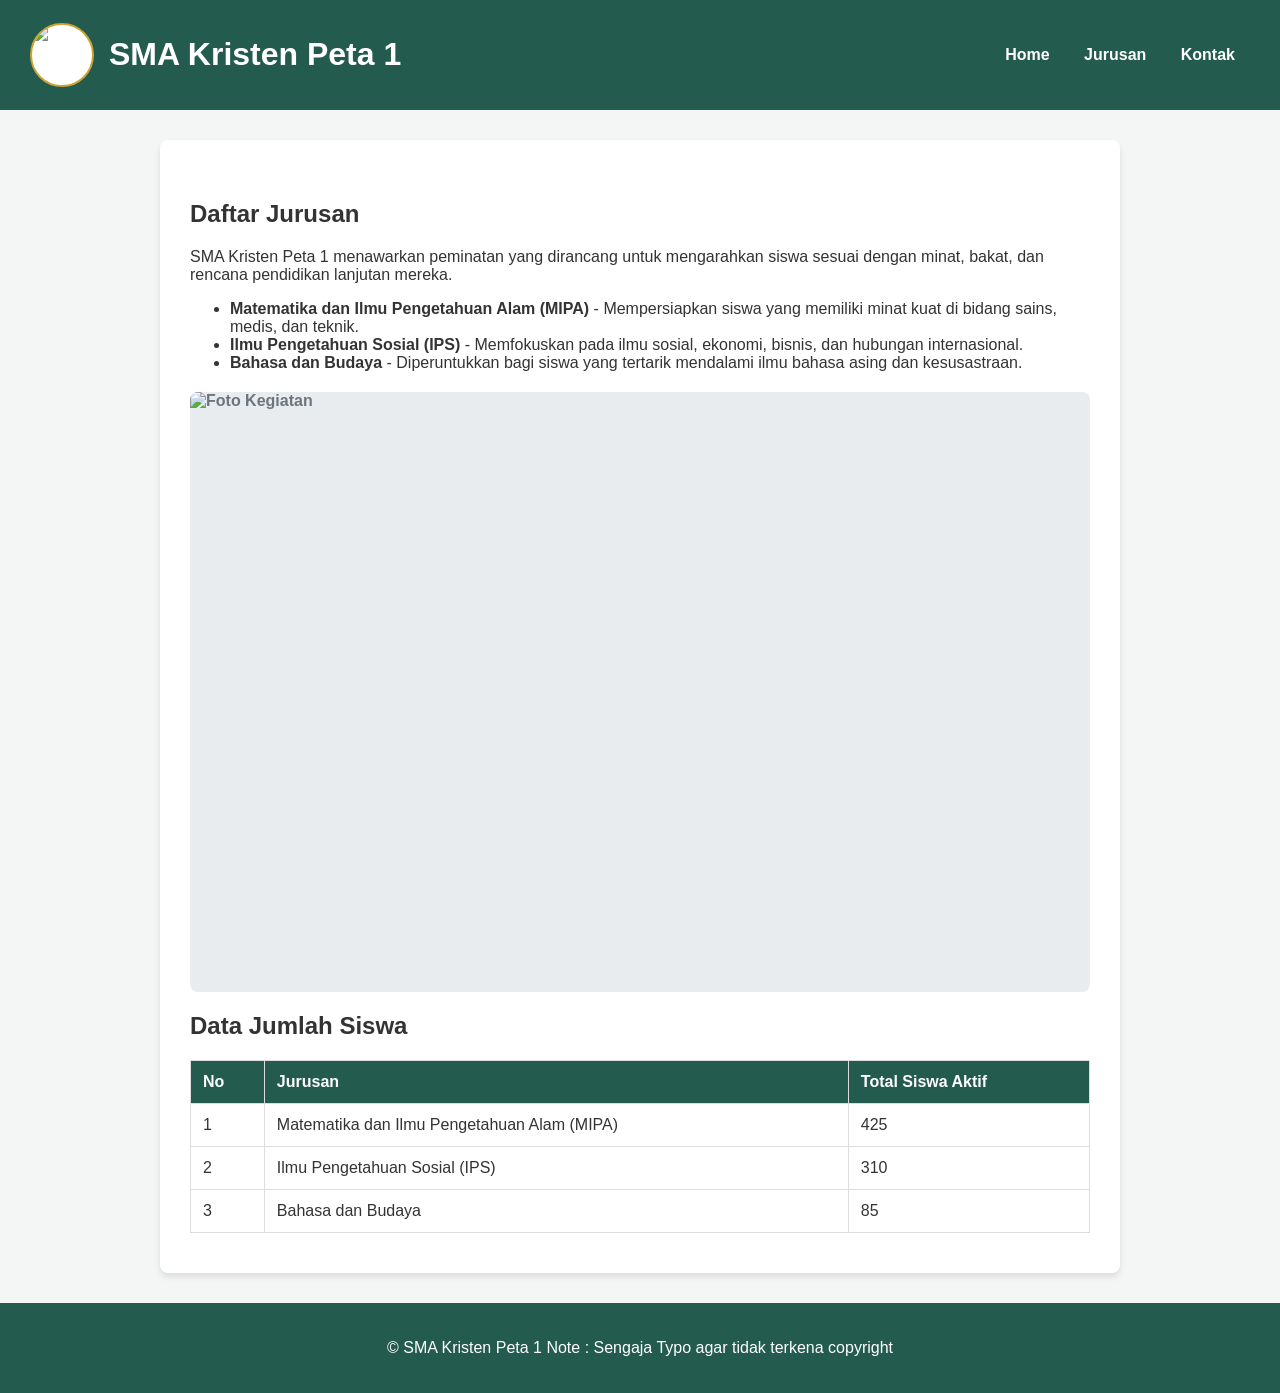
==== jurusan.html @ 4df32e68 "Add files via upload" ====
<!doctype html>
<html lang="id">
  <head>
    <meta charset="UTF-8" />
    <meta name="viewport" content="width=device-width, initial-scale=1.0" />
    <title>Jurusan - SMA Kristen Peta 1</title>
    <link rel="stylesheet" href="style.css" />
  </head>
  <body>
    <header>
      <div class="logo-container">
        <img src="img/logo.png" alt="Logo SMA Kristen Peta 1" />
        <h1>SMA Kristen Peta 1</h1>
      </div>
      <nav>
        <a href="index.html">Home</a>
        <a href="jurusan.html">Jurusan</a>
        <a href="kontak.html">Kontak</a>
      </nav>
    </header>

    <section>
      <h2>Daftar Jurusan</h2>
      <p>
        SMA Kristen Peta 1 menawarkan peminatan yang dirancang untuk mengarahkan
        siswa sesuai dengan minat, bakat, dan rencana pendidikan lanjutan
        mereka.
      </p>

      <ul>
        <li>
          <strong>Matematika dan Ilmu Pengetahuan Alam (MIPA)</strong> -
          Mempersiapkan siswa yang memiliki minat kuat di bidang sains, medis,
          dan teknik.
        </li>
        <li>
          <strong>Ilmu Pengetahuan Sosial (IPS)</strong> - Memfokuskan pada ilmu
          sosial, ekonomi, bisnis, dan hubungan internasional.
        </li>
        <li>
          <strong>Bahasa dan Budaya</strong> - Diperuntukkan bagi siswa yang
          tertarik mendalami ilmu bahasa asing dan kesusastraan.
        </li>
      </ul>

      <div class="photo-spot" style="height: 600px">
        <img src="img/lab.jpg" alt="Foto Kegiatan" />
      </div>

      <h2>Data Jumlah Siswa</h2>
      <table>
        <thead>
          <tr>
            <th>No</th>
            <th>Jurusan</th>
            <th>Total Siswa Aktif</th>
          </tr>
        </thead>
        <tbody>
          <tr>
            <td>1</td>
            <td>Matematika dan Ilmu Pengetahuan Alam (MIPA)</td>
            <td>425</td>
          </tr>
          <tr>
            <td>2</td>
            <td>Ilmu Pengetahuan Sosial (IPS)</td>
            <td>310</td>
          </tr>
          <tr>
            <td>3</td>
            <td>Bahasa dan Budaya</td>
            <td>85</td>
          </tr>
        </tbody>
      </table>
    </section>

    <footer>
      <p>
        &copy; SMA Kristen Peta 1 Note : Sengaja Typo agar tidak terkena
        copyright
      </p>
    </footer>
  </body>
</html>
---- style.css ----
body {
  font-family: Arial, sans-serif;
  margin: 0;
  padding: 0;
  background-color: #f4f6f5;
  color: #333;
}
header {
  background-color: #235b4e;
  color: white;
  padding: 15px 30px;
  display: flex;
  align-items: center;
  justify-content: space-between;
}
.logo-container {
  display: flex;
  align-items: center;
  gap: 15px;
}
.logo-container img {
  width: 60px;
  height: 60px;
  background-color: white;
  border-radius: 50%;
  object-fit: contain;
  border: 2px solid #cda434;
}
nav a {
  color: white;
  text-decoration: none;
  margin: 0 15px;
  font-size: 16px;
  font-weight: 600;
}
nav a:hover {
  color: #cda434;
}
section {
  padding: 40px 30px;
  max-width: 900px;
  margin: 30px auto;
  background-color: white;
  border-radius: 8px;
  box-shadow: 0 4px 6px rgba(0, 0, 0, 0.1);
}
.photo-spot {
  width: 100%;
  height: 300px;
  background-color: #e9ecef;
  display: flex;
  align-items: center;
  justify-content: center;
  margin: 20px 0;
  border-radius: 8px;
  color: #6c757d;
  font-weight: bold;
  position: relative;
  overflow: hidden;
}
.photo-spot img {
  width: 100%;
  height: 100%;
  object-fit: cover;
  position: absolute;
  top: 0;
  left: 0;
}
footer {
  background-color: #235b4e;
  color: white;
  text-align: center;
  padding: 20px;
  margin-top: auto;
}
table {
  width: 100%;
  border-collapse: collapse;
  margin-top: 20px;
}
table,
th,
td {
  border: 1px solid #ddd;
}
th,
td {
  padding: 12px;
  text-align: left;
}
th {
  background-color: #235b4e;
  color: white;
}
form {
  display: flex;
  flex-direction: column;
  gap: 15px;
  margin-top: 20px;
}
label {
  font-weight: bold;
  margin-bottom: -5px;
}
input,
textarea {
  padding: 12px;
  border: 1px solid #ccc;
  border-radius: 4px;
  width: 100%;
  box-sizing: border-box;
  font-family: inherit;
}
button {
  background-color: #cda434;
  color: #fff;
  border: none;
  padding: 12px 20px;
  cursor: pointer;
  font-size: 16px;
  font-weight: bold;
  border-radius: 4px;
  transition: background-color 0.3s;
}
button:hover {
  background-color: #b58d2a;
}
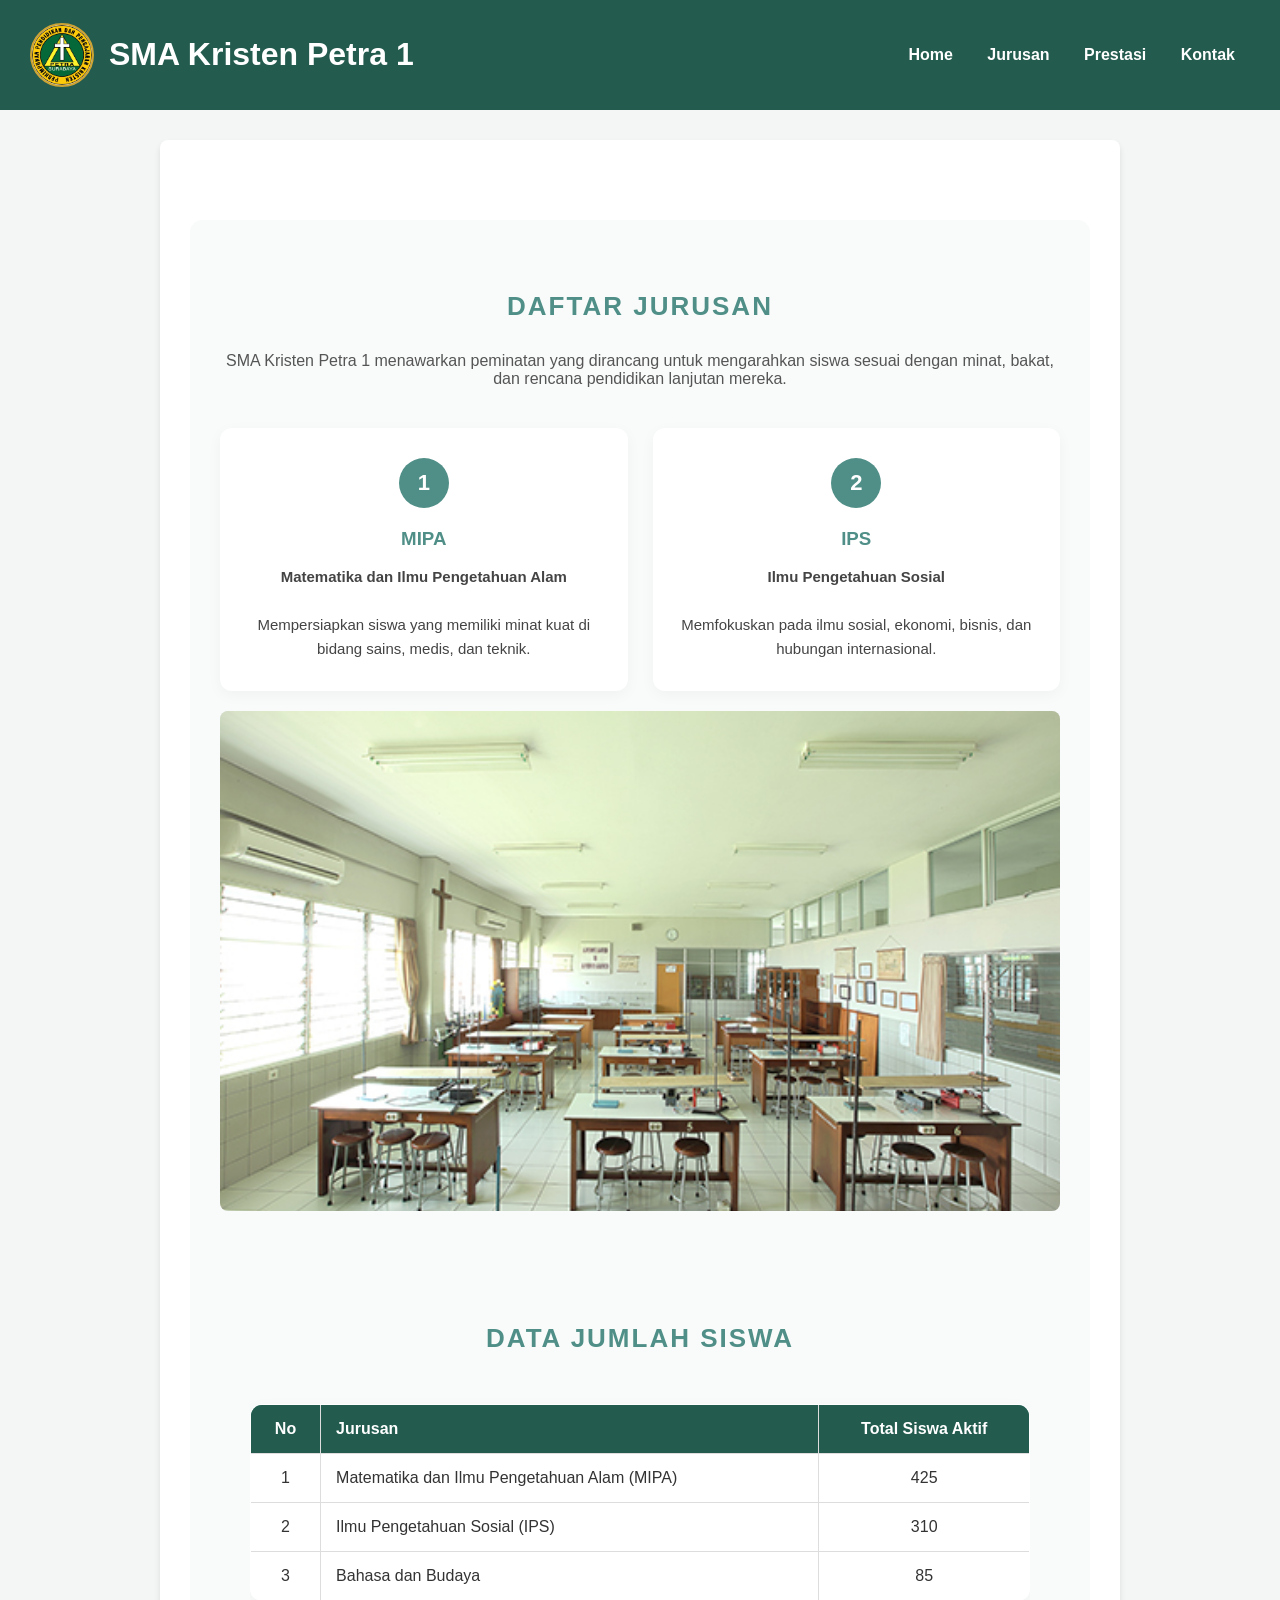
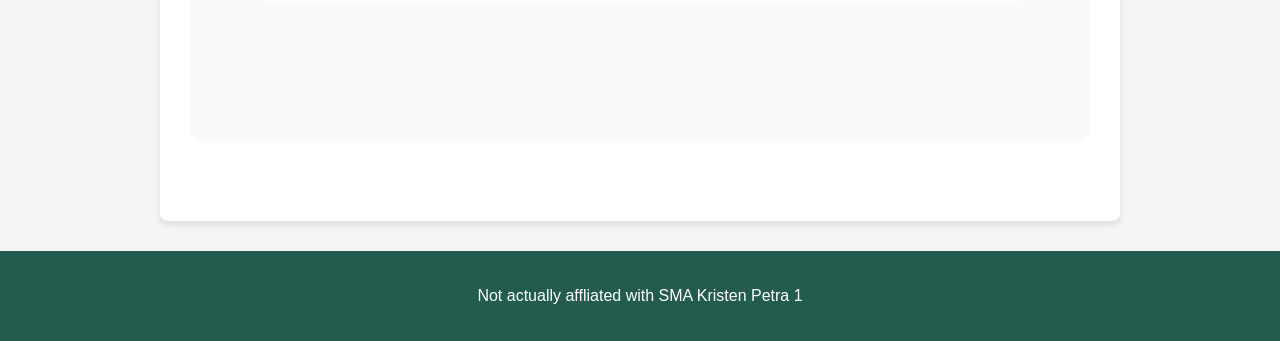
==== commit 794db9a4: "massive changes" ====
--- a/jurusan.html
+++ b/jurusan.html
@@ -3,84 +3,117 @@
   <head>
     <meta charset="UTF-8" />
     <meta name="viewport" content="width=device-width, initial-scale=1.0" />
-    <title>Jurusan - SMA Kristen Peta 1</title>
+    <title>Jurusan - SMA Kristen Petra 1</title>
     <link rel="stylesheet" href="style.css" />
   </head>
   <body>
     <header>
       <div class="logo-container">
-        <img src="img/logo.png" alt="Logo SMA Kristen Peta 1" />
-        <h1>SMA Kristen Peta 1</h1>
+        <img src="img/logo (1).png" alt="Logo SMA Kristen Petra 1" />
+        <h1>SMA Kristen Petra 1</h1>
       </div>
       <nav>
         <a href="index.html">Home</a>
         <a href="jurusan.html">Jurusan</a>
+        <a href="prestasi.html">Prestasi</a>
         <a href="kontak.html">Kontak</a>
       </nav>
     </header>
 
     <section>
-      <h2>Daftar Jurusan</h2>
-      <p>
-        SMA Kristen Peta 1 menawarkan peminatan yang dirancang untuk mengarahkan
-        siswa sesuai dengan minat, bakat, dan rencana pendidikan lanjutan
-        mereka.
-      </p>
+      <div class="visi-misi-wrapper">
+        <h2 class="misi-title">Daftar Jurusan</h2>
+        <p
+          style="
+            text-align: center;
+            color: #555;
+            margin-bottom: 40px;
+            font-size: 16px;
+          "
+        >
+          SMA Kristen Petra 1 menawarkan peminatan yang dirancang untuk
+          mengarahkan siswa sesuai dengan minat, bakat, dan rencana pendidikan
+          lanjutan mereka.
+        </p>
 
-      <ul>
-        <li>
-          <strong>Matematika dan Ilmu Pengetahuan Alam (MIPA)</strong> -
-          Mempersiapkan siswa yang memiliki minat kuat di bidang sains, medis,
-          dan teknik.
-        </li>
-        <li>
-          <strong>Ilmu Pengetahuan Sosial (IPS)</strong> - Memfokuskan pada ilmu
-          sosial, ekonomi, bisnis, dan hubungan internasional.
-        </li>
-        <li>
-          <strong>Bahasa dan Budaya</strong> - Diperuntukkan bagi siswa yang
-          tertarik mendalami ilmu bahasa asing dan kesusastraan.
-        </li>
-      </ul>
+        <div class="misi-grid">
+          <div class="misi-card">
+            <div class="misi-number">1</div>
+            <h3 style="color: #4f8f87; margin-top: 0; margin-bottom: 15px">
+              MIPA
+            </h3>
+            <p>
+              <strong>Matematika dan Ilmu Pengetahuan Alam</strong
+              ><br /><br />Mempersiapkan siswa yang memiliki minat kuat di
+              bidang sains, medis, dan teknik.
+            </p>
+          </div>
 
-      <div class="photo-spot" style="height: 600px">
+          <div class="misi-card">
+            <div class="misi-number">2</div>
+            <h3 style="color: #4f8f87; margin-top: 0; margin-bottom: 15px">
+              IPS
+            </h3>
+            <p>
+              <strong>Ilmu Pengetahuan Sosial</strong><br /><br />Memfokuskan
+              pada ilmu sosial, ekonomi, bisnis, dan hubungan internasional.
+            </p>
+          </div>
+      </div>
+
+      <div class="photo-spot" style="height: 500px; margin-bottom: 40px">
         <img src="img/lab.jpg" alt="Foto Kegiatan" />
       </div>
 
-      <h2>Data Jumlah Siswa</h2>
-      <table>
-        <thead>
-          <tr>
-            <th>No</th>
-            <th>Jurusan</th>
-            <th>Total Siswa Aktif</th>
-          </tr>
-        </thead>
-        <tbody>
-          <tr>
-            <td>1</td>
-            <td>Matematika dan Ilmu Pengetahuan Alam (MIPA)</td>
-            <td>425</td>
-          </tr>
-          <tr>
-            <td>2</td>
-            <td>Ilmu Pengetahuan Sosial (IPS)</td>
-            <td>310</td>
-          </tr>
-          <tr>
-            <td>3</td>
-            <td>Bahasa dan Budaya</td>
-            <td>85</td>
-          </tr>
-        </tbody>
-      </table>
+      <div class="visi-misi-wrapper">
+        <h2 class="misi-title">Data Jumlah Siswa</h2>
+
+        <div style="overflow-x: auto">
+          <table
+            style="
+              width: 100%;
+              border-collapse: collapse;
+              background: #fff;
+              border-radius: 12px;
+              overflow: hidden;
+              box-shadow: 0 4px 15px rgba(0, 0, 0, 0.04);
+            "
+          >
+            <thead style="background-color: #4f8f87; color: #fff">
+              <tr>
+                <th style="padding: 15px; text-align: center">No</th>
+                <th style="padding: 15px; text-align: left">Jurusan</th>
+                <th style="padding: 15px; text-align: center">
+                  Total Siswa Aktif
+                </th>
+              </tr>
+            </thead>
+            <tbody>
+              <tr style="border-bottom: 1px solid #eee">
+                <td style="padding: 15px; text-align: center">1</td>
+                <td style="padding: 15px">
+                  Matematika dan Ilmu Pengetahuan Alam (MIPA)
+                </td>
+                <td style="padding: 15px; text-align: center">425</td>
+              </tr>
+              <tr style="border-bottom: 1px solid #eee">
+                <td style="padding: 15px; text-align: center">2</td>
+                <td style="padding: 15px">Ilmu Pengetahuan Sosial (IPS)</td>
+                <td style="padding: 15px; text-align: center">310</td>
+              </tr>
+              <tr>
+                <td style="padding: 15px; text-align: center">3</td>
+                <td style="padding: 15px">Bahasa dan Budaya</td>
+                <td style="padding: 15px; text-align: center">85</td>
+              </tr>
+            </tbody>
+          </table>
+        </div>
+      </div>
     </section>
 
     <footer>
-      <p>
-        &copy; SMA Kristen Peta 1 Note : Sengaja Typo agar tidak terkena
-        copyright
-      </p>
+      <p>Not actually affliated with SMA Kristen Petra 1</p>
     </footer>
   </body>
 </html>
--- a/style.css
+++ b/style.css
@@ -125,3 +125,165 @@
 button:hover {
   background-color: #b58d2a;
 }
+
+.sambutan-container {
+  display: flex;
+  align-items: flex-start;
+  gap: 40px;
+  margin-bottom: 40px;
+  margin-top: 20px;
+}
+
+.kepsek-photo img {
+  width: 250px;
+  height: auto;
+  object-fit: cover;
+  border: 1px solid #eaeaea;
+}
+
+.kepsek-info {
+  flex: 1;
+  display: flex;
+  flex-direction: column;
+  justify-content: flex-start;
+}
+
+.kepsek-name {
+  font-size: 28px;
+  font-weight: 400;
+  color: #4a4a4a;
+  margin: 0 0 10px 0;
+}
+
+.kepsek-title {
+  font-size: 16px;
+  color: #4f8f87;
+  letter-spacing: 1.5px;
+  margin: 0 0 15px 0;
+}
+
+.separator-line {
+  width: 200px;
+  height: 4px;
+  background-color: #ff9800;
+  margin-bottom: 25px;
+}
+
+.kepsek-message {
+  font-size: 16px;
+  line-height: 1.6;
+  color: #333;
+  margin: 0;
+}
+
+@media (max-width: 768px) {
+  .sambutan-container {
+    flex-direction: column;
+    align-items: center;
+    text-align: center;
+  }
+
+  .kepsek-info {
+    align-items: center;
+  }
+
+  .separator-line {
+    margin-left: auto;
+    margin-right: auto;
+  }
+}
+
+.visi-misi-wrapper {
+  background-color: #f9fbfa;
+  padding: 50px 30px;
+  border-radius: 12px;
+  margin: 40px 0;
+}
+
+.visi-container {
+  margin-bottom: 50px;
+}
+
+.visi-card {
+  background: #ffffff;
+  padding: 40px;
+  border-radius: 12px;
+  box-shadow: 0 4px 20px rgba(0, 0, 0, 0.05);
+  border-top: 5px solid #ff9800;
+  max-width: 700px;
+  margin: 0 auto;
+  text-align: center;
+}
+
+.visi-card h3 {
+  color: #4f8f87;
+  font-size: 26px;
+  margin-top: 0;
+  margin-bottom: 20px;
+  text-transform: uppercase;
+  letter-spacing: 2px;
+}
+
+.visi-card p {
+  font-size: 20px;
+  color: #555;
+  line-height: 1.6;
+  font-style: italic;
+  margin: 0;
+}
+
+.misi-title {
+  text-align: center;
+  color: #4f8f87;
+  font-size: 26px;
+  margin-bottom: 30px;
+  text-transform: uppercase;
+  letter-spacing: 2px;
+}
+
+.misi-grid {
+  display: grid;
+  grid-template-columns: repeat(auto-fit, minmax(240px, 1fr));
+  gap: 25px;
+}
+
+.misi-card {
+  background: #ffffff;
+  padding: 30px 25px;
+  border-radius: 12px;
+  box-shadow: 0 4px 15px rgba(0, 0, 0, 0.04);
+  position: relative;
+  transition:
+    transform 0.3s ease,
+    box-shadow 0.3s ease;
+  display: flex;
+  flex-direction: column;
+  align-items: center;
+  text-align: center;
+}
+
+.misi-card:hover {
+  transform: translateY(-8px);
+  box-shadow: 0 10px 25px rgba(0, 0, 0, 0.1);
+}
+
+.misi-number {
+  background-color: #4f8f87;
+  color: #ffffff;
+  width: 50px;
+  height: 50px;
+  display: flex;
+  align-items: center;
+  justify-content: center;
+  border-radius: 50%;
+  font-size: 22px;
+  font-weight: bold;
+  margin-bottom: 20px;
+}
+
+.misi-card p {
+  color: #444;
+  line-height: 1.6;
+  font-size: 15px;
+  margin: 0;
+}
